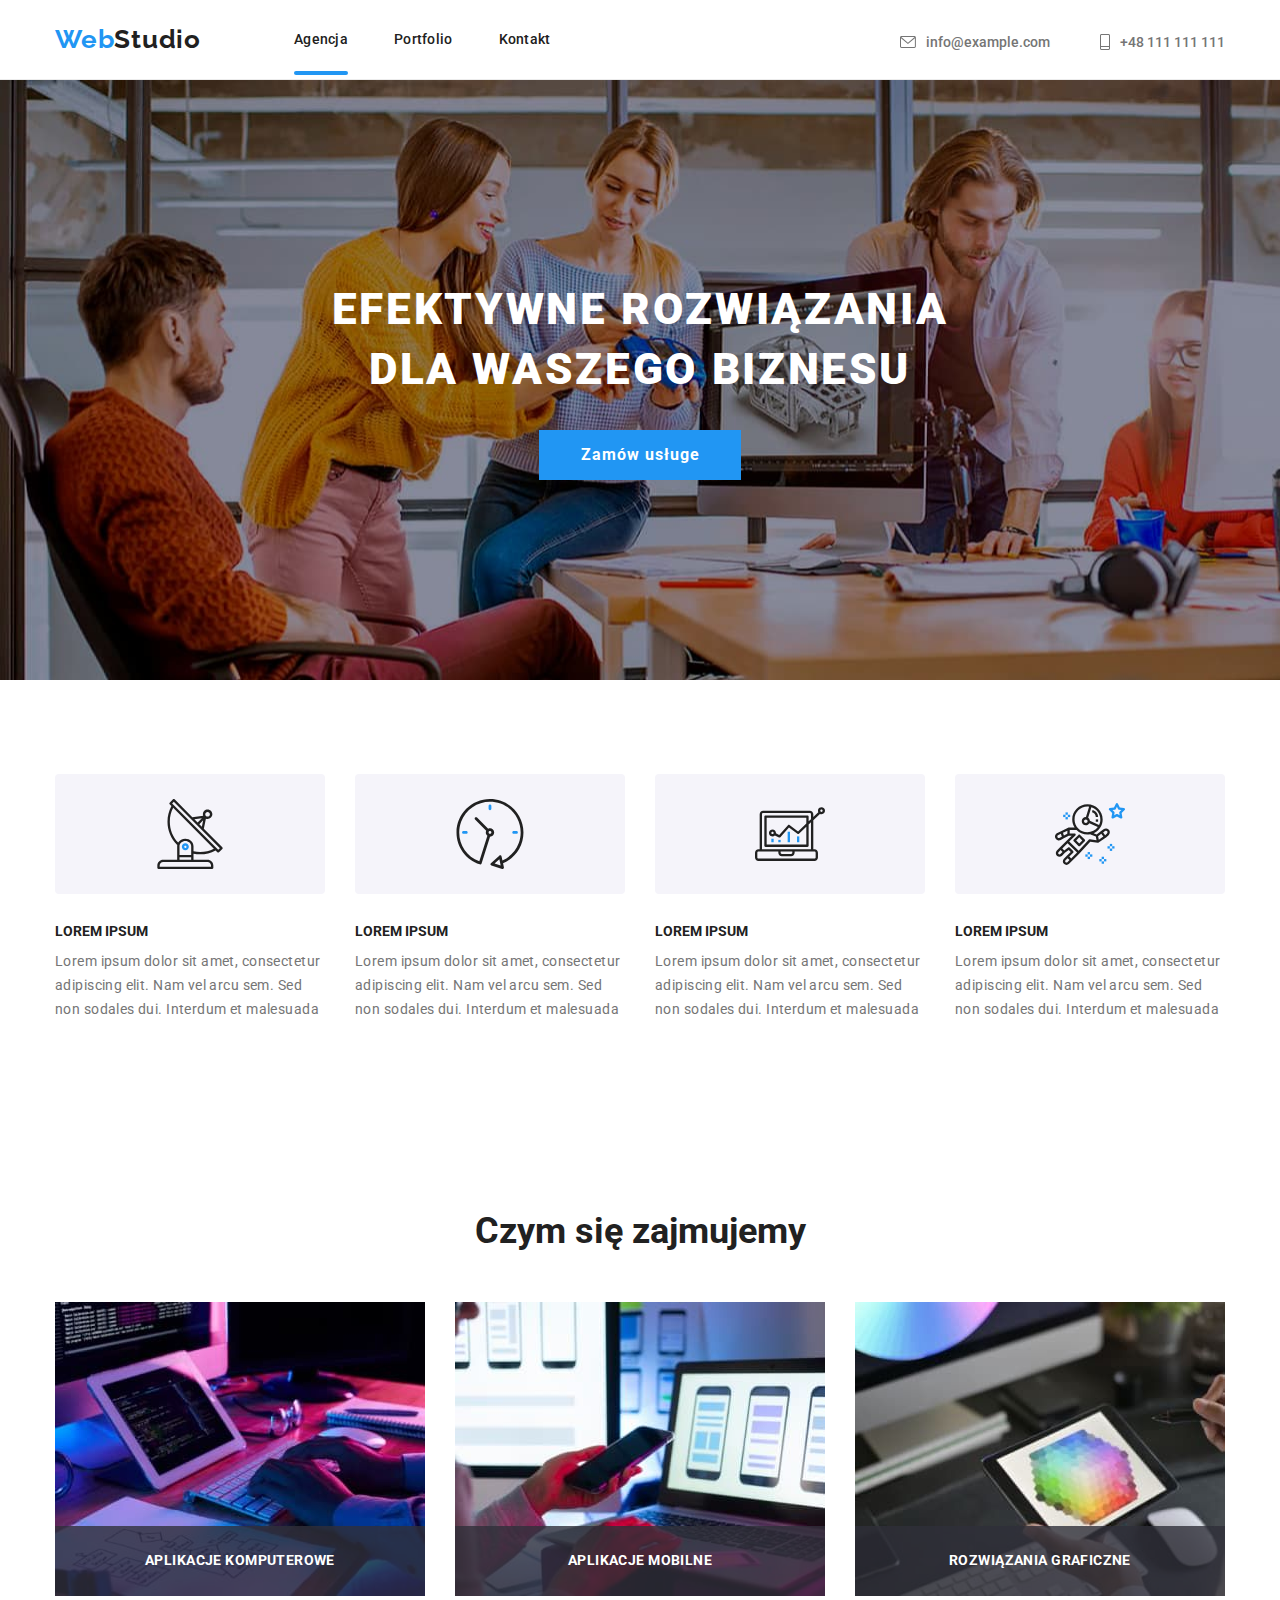
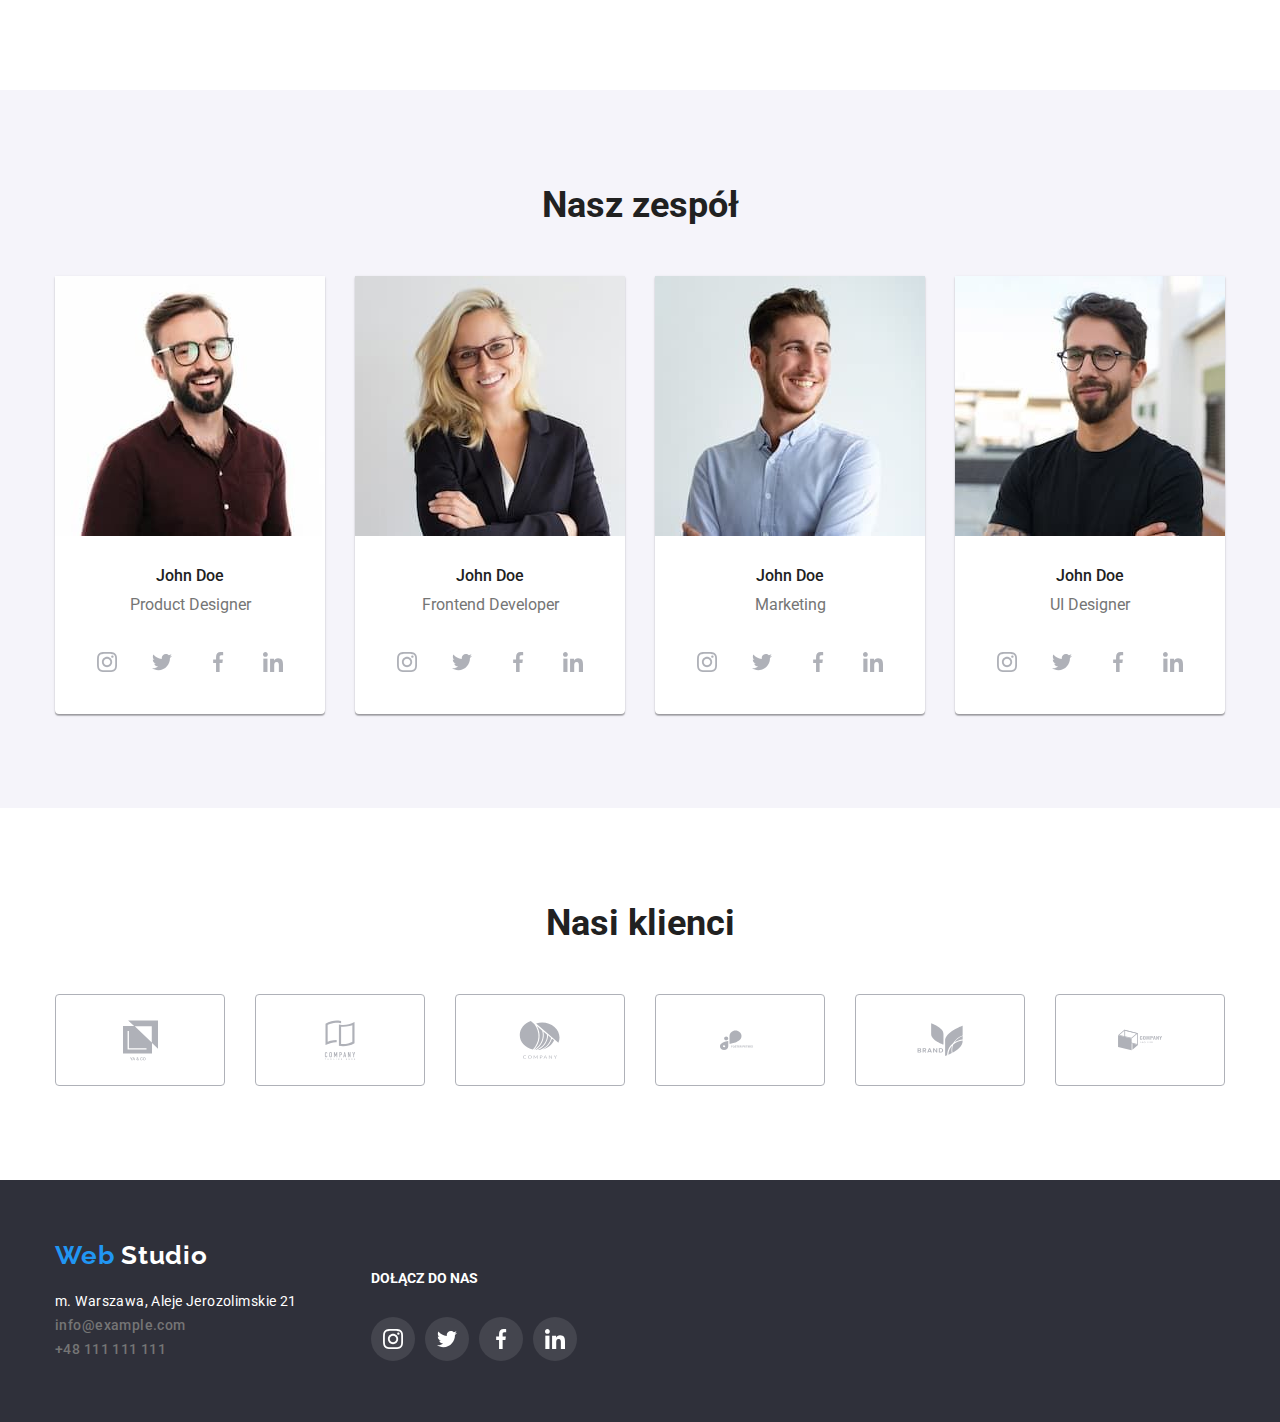
==== index.html @ 4b8a2b3c "Base to homework#6" ====
<!DOCTYPE html>
<html lang="pl">
  <head>
    <meta charset="UTF-8" />
    <meta http-equiv="X-UA-Compatible" content="IE=edge" />
    <meta name="viewport" content="width=device-width, initial-scale=1.0" />
    <title>Studio</title>
    <link rel="preconnect" href="https://fonts.googleapis.com" />
    <link rel="preconnect" href="https://fonts.gstatic.com" crossorigin />
    <link
      href="https://fonts.googleapis.com/css2?family=Raleway:wght@700&family=Roboto:wght@400;500;700;900&display=swap"
      rel="stylesheet"
    />
    <link
      rel="stylesheet"
      href="https://cdnjs.cloudflare.com/ajax/libs/modern-normalize/1.1.0/modern-normalize.min.css"
    />
    <link rel="stylesheet" href="./css/styles.css" />
  </head>
  <body>
    <header>
      <div class="container">
      <div class="menu-nav">
        <nav>
        <a href="./index.html" class="logo"
          >Web<span class="logo-1">Studio</span></a
        >
          <div>
            <ul class="header-link hl1">
              <li>
                <a href="./index.html" class="menu-nav-link underline">Agencja</a>
              </li>
              <li>
                <a href="./portfolio.html" class="menu-nav-link">Portfolio</a>
              </li>
              <li><a href="/" class="menu-nav-link">Kontakt</a></li>
            </ul>
          </div>
        </nav>
        <ul class="header-link hl2">
          <li>
            <a href="info@example.com" class="link envelope"><svg class="header-svg" width="16px" height="12px">
              <use xlink:href="./images/icons.svg#icon-envelope"></use>
            </svg>info@example.com</a>
          </li>
          <li>
            <a href="tel:+48111111111" class="link smartphone"><svg class="header-svg" width="10px" height="16px">
              <use xlink:href="./images/icons.svg#icon-smartphone"></use>
            </svg>+48 111 111 111</a>
          </li>
        </ul>
       </div>
    </header>
    <section class="section-1 section">
      <div class="container">
        <div class="h1-button">
          <h1 class="h1">EFEKTYWNE ROZWIĄZANIA DLA WASZEGO BIZNESU</h1>
         <button class="button" data-modal-open>Zamów usługe</button>
         </div>
      </div>
    </section>
    <main>
      <h2 class="hide">Przyjemnego dnia życzę</h2>
      <section class="section-2 section">
        <div class="container">
          <ul class="ul-display-1">
            <li class="li-display">
              <div class="lorem-svg">
              <svg width="70px" height="70px">
                <use xlink:href="./images/icons.svg#icon-antenna-1"></use>
              </svg>
            </div>
              <h3 class="h3">LOREM IPSUM</h3>
              <p class="lorem">
                Lorem ipsum dolor sit amet, consectetur adipiscing elit. Nam vel
                arcu sem. Sed non sodales dui. Interdum et malesuada
              </p>
            </li>
            <li class="li-display">
               <div class="lorem-svg">
              <svg width="70px" height="70px">
              <use xlink:href="./images/icons.svg#icon-clock-1"></use>
            </svg>
               </div>
              <h3 class="h3">LOREM IPSUM</h3>
              <p class="lorem">
                Lorem ipsum dolor sit amet, consectetur adipiscing elit. Nam vel
                arcu sem. Sed non sodales dui. Interdum et malesuada
              </p>
            </li>
            <li class="li-display">
                <div class="lorem-svg">
              <svg width="70px" height="70px">
              <use xlink:href="./images/icons.svg#icon-diagram-1"></use>
            </svg>
                </div>
              <h3 class="h3">LOREM IPSUM</h3>
              <p class="lorem">
                Lorem ipsum dolor sit amet, consectetur adipiscing elit. Nam vel
                arcu sem. Sed non sodales dui. Interdum et malesuada
              </p>
            </li>
            <li class="li-display">
                <div class="lorem-svg">
              <svg width="70px" height="70px">
              <use xlink:href="./images/icons.svg#icon-astronaut-1"></use>
            </svg>
                </div>
              <h3 class="h3">LOREM IPSUM</h3>
              <p class="lorem">
                Lorem ipsum dolor sit amet, consectetur adipiscing elit. Nam vel
                arcu sem. Sed non sodales dui. Interdum et malesuada
              </p>
            </li>
          </ul>
        </div>
      </section>
      <section class="section">
        <div class="container">
          <div>
            <h2 class="h2-font">Czym się zajmujemy</h2>
            <ul class="ul-display-2">
              <li>
                <img
                  class="foto"
                  src="./images/box1.jpg"
                  alt="Tworzenie strony internetowej"
                  width="370"
                  height="294"
                />
                <div class="label-background-color">
                <h3 class="label-color">Aplikacje komputerowe</h3>
              </li>
              <li>
                <img
                  class="foto"
                  src="./images/box2.jpg"
                  alt="Dostosowywanie strony dla użytkowników mobilnych"
                  width="370"
                  height="294"
                />
                <div class="label-background-color">
                <h3 class="label-color">Aplikacje mobilne</h3>
              </li>
              <li>
                <img
                  class="foto"
                  src="./images/box3.jpg"
                  alt="Tabela kodów kolorów html"
                  width="370"
                  height="294"
                />
                <div class="label-background-color">
                <h3 class="label-color">Rozwiązania graficzne</h3>
                </div>
              </li>
            </ul>
          </div>
        </div>
      </section>
      <section class="section-4 section">
        <div class="container">
          <div>
            <h2 class="h2-font">Nasz zespół</h2>
            <div class="we-container">
              <ul class="ul-display-2">
                <li class="shadow">
                  <img
                    class="foto"
                    src="./images/teamcard1.jpg"
                    alt="John Doe Product Designer"
                    width="270"
                    height="260"
                  />
                  <h3 class="we">John Doe</h3>
                  <p class="we-work">Product Designer</p>
                  <div class="we-svg">
                    <div class="svg-circle">
                  <svg width="20px" height="20px">
                <use xlink:href="./images/icons.svg#icon-instagram-2"></use>
              </svg></div>
               <div class="svg-circle">
                  <svg width="20px" height="20px">
                <use xlink:href="./images/icons.svg#icon-twitter-1"></use>
              </svg></div>
               <div class="svg-circle">
                  <svg width="20px" height="20px">
                <use xlink:href="./images/icons.svg#icon-facebook-1"></use>
              </svg></div>
               <div class="svg-circle">
                  <svg width="20px" height="20px">
                <use xlink:href="./images/icons.svg#icon-linkedin-1"></use>
              </svg></div>
                  </div>
                </li>
                <li class="shadow">
                  <img
                    class="foto"
                    src="./images/teamcard2.jpg"
                    alt="John Doe Frontend Developer"
                    width="270"
                    height="260"
                  />
                  <h3 class="we">John Doe</h3>
                  <p class="we-work">Frontend Developer</p>
                  <div class="we-svg">
                    <div class="svg-circle">
                  <svg width="20px" height="20px">
                <use xlink:href="./images/icons.svg#icon-instagram-2"></use>
              </svg></div>
               <div class="svg-circle">
                  <svg width="20px" height="20px">
                <use xlink:href="./images/icons.svg#icon-twitter-1"></use>
              </svg></div>
               <div class="svg-circle">
                  <svg width="20px" height="20px">
                <use xlink:href="./images/icons.svg#icon-facebook-1"></use>
              </svg></div>
               <div class="svg-circle">
                  <svg width="20px" height="20px">
                <use xlink:href="./images/icons.svg#icon-linkedin-1"></use>
              </svg></div>
                  </div>
                </li>
                              <li class="shadow">
                  <img
                    class="foto"
                    src="./images/teamcard3.jpg"
                    alt="John Doe Marketing"
                    width="270"
                    height="260"
                  />
                  <h3 class="we">John Doe</h3>
                  <p class="we-work">Marketing</p>
                  <div class="we-svg">
                    <div class="svg-circle">
                  <svg width="20px" height="20px">
                <use xlink:href="./images/icons.svg#icon-instagram-2"></use>
              </svg></div>
               <div class="svg-circle">
                  <svg width="20px" height="20px">
                <use xlink:href="./images/icons.svg#icon-twitter-1"></use>
              </svg></div>
               <div class="svg-circle">
                  <svg width="20px" height="20px">
                <use xlink:href="./images/icons.svg#icon-facebook-1"></use>
              </svg></div>
               <div class="svg-circle">
                  <svg width="20px" height="20px">
                <use xlink:href="./images/icons.svg#icon-linkedin-1"></use>
              </svg></div>
                  </div>
                </li>
                <li class="shadow">
                  <img
                    class="foto"
                    src="./images/teamcard4.jpg"
                    alt="John Doe UI Designer"
                    width="270"
                    height="260"
                  />
                  <h3 class="we">John Doe</h3>
                  <p class="we-work">UI Designer</p>
                  <div class="we-svg">
                    <div class="svg-circle">
                  <svg width="20px" height="20px">
                <use xlink:href="./images/icons.svg#icon-instagram-2"></use>
              </svg></div>
               <div class="svg-circle">
                  <svg width="20px" height="20px">
                <use xlink:href="./images/icons.svg#icon-twitter-1"></use>
              </svg></div>
               <div class="svg-circle">
                  <svg width="20px" height="20px">
                <use xlink:href="./images/icons.svg#icon-facebook-1"></use>
              </svg></div>
               <div class="svg-circle">
                  <svg width="20px" height="20px">
                <use xlink:href="./images/icons.svg#icon-linkedin-1"></use>
              </svg></div>
                  </div>
                </li>
              </ul>
            </div>
          </div>
        </div>
      </section>
      <section class="section">
        <div class="container">
          <div>
            <h2 class="h2-font">Nasi klienci</h2>
            <div class="wider">
            <ul class="our-clients">
              <li>
                <div class="frame">
                <svg width="41px" height="46.7px">
                  <use xlink:href="./images/icons.svg#icon-group-5"></use>
                </svg>
                </div>
              </li>
              <li>
                <div class="frame">
              <svg width="40px" height="52px">
              <use xlink:href="./images/icons.svg#icon-group-4"></use>
            </svg></div>
              </li>
              <li>
                <div class="frame">
              <svg width="43.46px" height="41.18px">
              <use xlink:href="./images/icons.svg#icon-group-3"></use>
            </svg>
                </div>
              </li>
              <li>
                <div class="frame">
                <svg width="84.44px" height="40.62px">
              <use xlink:href="./images/icons.svg#icon-group-2"></use>
            </svg>
                </div>
              </li>
            <li>
                <div class="frame">
              <svg width="62.54px" height="45.43px">
              <use xlink:href="./images/icons.svg#icon-group-1"></use>
            </svg>
                </div>
              </li>
            <li>
                <div class="frame">
              <svg width="93.79pxx" height="43.93px">
              <use xlink:href="./images/icons.svg#icon-group"></use>
            </svg></div>
              </li>
            </ul>
            </div>
          </div>
        </div>
      </section>
    </main>
    <footer>
      <div class="footer">
        <div class="container">
          <div class="footer-display">
            <div>
            <div class="footer-logo">
              <a href="./index.html" class="logo"
                >Web<span class="logo-2"> Studio</span></a
              >
            </div>
            <div>
              <address class="address">
                m. Warszawa, Aleje Jerozolimskie 21<br />
                <ul>
                  <li>
                    <a href="info@example.com" class="link">info@example.com</a>
                  </li>
                  <li>
                    <a href="tel:+48111111111" class="link">+48 111 111 111</a>
                  </li>
                </ul>
              </address>
            </div>
          </div>
          <div class="footer-socials">
            <h3 class="h3 logo-2">Dołącz do nas</h3>
            <div class="we-svg footer-sm">
                    <div class="svg-circle footer-svg">
                  <svg width="20px" height="20px">
                <use xlink:href="./images/icons.svg#icon-instagram-2"></use>
              </svg></div>
               <div class="svg-circle footer-svg">
                  <svg width="20px" height="20px">
                <use xlink:href="./images/icons.svg#icon-twitter-1"></use>
              </svg></div>
               <div class="svg-circle footer-svg">
                  <svg width="20px" height="20px">
                <use xlink:href="./images/icons.svg#icon-facebook-1"></use>
              </svg></div>
               <div class="svg-circle footer-svg">
                  <svg width="20px" height="20px">
                <use xlink:href="./images/icons.svg#icon-linkedin-1"></use>
              </svg></div>
                  </div>
                  </div>
          </div>
        </div>
      </div>
    </footer>
    <div class="backdrop is-hidden" data-modal>
      <div class="modal">
        <button class="modal-button" data-modal-close>
          <svg width="11px" height="11px">
              <use xlink:href="./images/icons.svg#icon-Vector"></use>
            </svg>
        </button>
      </div>
    </div>
    <script src="./js/modal.js"></script>
  </body>
</html>
---- css/styles.css ----
:root {
  --main-color: #212121;
  --accent-color: #2196f3;
  --less-i-tex: #757575;
  --background: #ffffff;
  --portfolio-button: #f5f4fa;
  --our-clients: #afb1b8;
  --footer-color: #2f303a;
}

* {
  margin: 0;
  padding: 0;
}

body {
  font-family: "Roboto", sans-serif;
  color: var(--main-color);
  background: var(--background);
}

.container {
  box-sizing: border-box;
  max-width: 1200px;
  padding: 0 15px;
  display: flex;
  width: 100%;
  margin: 0 auto;
}

.section {
  padding-top: 94px;
  padding-bottom: 94px;
}

header {
  padding-top: 24px;
  padding-bottom: 25px;
  border-bottom: 1px solid #ececec;
}

.menu-nav {
  width: 100%;
  display: flex;
  justify-content: space-between;
  align-items: center;
}

nav {
  display: flex;
  align-items: center;
}

.header-link {
  display: flex;
  align-items: center;
  padding: 0;
  flex-grow: 0;
}

.hl1 {
  gap: 46px;
  flex-grow: 3;
  justify-content: flex-start;
}

.hl2 {
  gap: 50px;
  flex-grow: 0;
  justify-content: flex-end;
}

.header-svg {
  margin-right: 10px;
}

.envelope,
.smartphone {
  fill: var(--less-i-tex);
  display: inline-flex;
  justify-content: center;
  align-items: center;
}

.envelope::before,
.smartphone::before {
  fill: var(--less-i-tex);
  content: "";
}

.envelope:hover,
.smartphone:hover,
.envelope:focus,
.smartphone:focus {
  stroke: var(--accent-color);
}

.menu-nav-link {
  text-decoration: none;
  color: var(--main-color);
  font-size: 14px;
  line-height: 1.17;
  font-weight: 500;
  letter-spacing: 0.02em;
  transition-duration: 250ms;
  transition-timing-function: cubic-bezier(0.4, 0, 0.2, 1);
}

.menu-nav-link:hover,
.menu-nav-link:focus {
  color: var(--accent-color);
}

.underline {
  position: relative;
}

.underline::after {
  content: "";
  position: absolute;
  width: 100%;
  height: 4px;
  border-radius: 2px;
  background-color: var(--accent-color);
  bottom: -28px;
  left: 0;
}

ul {
  list-style-type: none;
}

.section-1 {
  padding: 200px 0;
  background-image: linear-gradient(
    to bottom,
    var(--background),
    var(--our-clients)
  );
  background-image: url(../images/ImgHeader.jpg);
  max-width: 1600px;
  margin: auto;
}

.h1-button {
  width: 100%;
  display: flex;
  justify-content: center;
  align-items: center;
  flex-direction: column;
  text-align: center;
}

.h1 {
  font-weight: 900;
  font-size: 44px;
  line-height: 1.36;
  letter-spacing: 0.06em;
  font-family: inherit;
  text-transform: uppercase;
  color: var(--background);
  margin: 0;
  padding-bottom: 30px;
  max-width: 696px;
}

.button {
  background: var(--accent-color);
  color: var(--background);
  font-family: "Roboto", sans-serif;
  font-weight: 700;
  font-size: 16px;
  line-height: 1.86;
  cursor: pointer;
  letter-spacing: 0.06em;
  border: 0;
  padding: 10px 41px 10px 42px;
  transition-duration: 250ms;
  transition-timing-function: cubic-bezier(0.4, 0, 0.2, 1);
}

.button:hover,
.button:focus {
  color: var(--accent-color);
}

.link {
  color: var(--less-i-tex);
  text-decoration: none;
  font-size: 14px;
  line-height: 1.17;
  font-weight: 500;
  transition-duration: 250ms;
  transition-timing-function: cubic-bezier(0.4, 0, 0.2, 1);
}

.link:hover,
.link:focus {
  color: var(--accent-color);
}

.link:visited {
  color: var(--less-i-tex);
}

.hide {
  display: none;
}

.section-2 {
  display: flex;
  flex-direction: row;
  justify-content: space-evenly;
}

.ul-display-1 {
  display: flex;
  gap: 30px;
  padding: 0;
  margin: 0;
}

.li-display {
  flex-basis: calc((100% - 20px) / 4);
  padding: 0;
}

.lorem-svg {
  padding-top: 25px;
  padding-bottom: 25px;
  background-color: var(--portfolio-button);
  border-radius: 4px;
  display: flex;
  flex-direction: row;
  justify-content: center;
}

.ul-display-2 {
  display: flex;
  align-items: flex-start;
  justify-content: space-between;
  gap: 30px;
  padding-left: 0;
}
.ul-display-2 > li {
  position: relative;
}

.foto {
  display: block;
}

.label-background-color {
  background-color: rgba(47, 48, 58, 0.8);
  width: 370px;
  height: 70px;
  position: absolute;
  bottom: 0;
  left: 0;
  right: 0;
}

.label-color {
  font-style: normal;
  font-weight: 700;
  font-size: 14px;
  line-height: 1.14;
  text-align: center;
  letter-spacing: 0.03em;
  text-transform: uppercase;
  color: var(--background);
  padding-block: 27px;
}

.shadow {
  background: var(--background);
  box-shadow: 0px 1px 3px rgba(0, 0, 0, 0.12), 0px 1px 1px rgba(0, 0, 0, 0.14),
    0px 2px 1px rgba(0, 0, 0, 0.2);
  border-radius: 0px 0px 4px 4px;
}

.h3 {
  font-weight: 700;
  font-size: 14px;
  line-height: 1.14;
  text-transform: uppercase;
  color: var(--main-color);
  padding-bottom: 10px;
  padding-top: 30px;
}

.lorem {
  font-size: 14px;
  line-height: 1.71;
  color: var(--less-i-tex);
  letter-spacing: 0.03em;
  flex-wrap: wrap;
}

.h2-font {
  font-size: 36px;
  line-height: 1.17;
  font-weight: 700;
  color: var(--main-color);
  padding-bottom: 50px;
  display: flex;
  justify-content: center;
}

.section-4 {
  background: #f5f4fa;
}

.we-container {
  display: flex;
  justify-content: space-between;
  align-items: center;
}

.we {
  font-weight: 500;
  font-size: 16px;
  line-height: 1.19;
  color: var(--main-color);
  display: flex;
  justify-content: center;
  padding-top: 30px;
}

.we-work {
  font-size: 16px;
  line-height: 1.19;
  color: var(--less-i-tex);
  display: flex;
  justify-content: center;
  padding-top: 10px;
  padding-bottom: 10px;
}

.we-svg {
  display: flex;
  flex-direction: row;
  justify-content: space-between;
  padding: 16px 30px 30px 30px;
}

.svg-circle {
  border-radius: 50%;
  width: 44px;
  height: 44px;
  background-color: var(--background);
  display: flex;
  justify-content: center;
  align-items: center;
  fill: var(--our-clients);
  transition-duration: 250ms;
  transition-timing-function: cubic-bezier(0.4, 0, 0.2, 1);
}

.svg-circle:focus,
.svg-circle:hover {
  fill: var(--background);
  background-color: var(--accent-color);
}

.our-clients {
  display: flex;
  justify-content: space-between;
  align-items: center;
}

.wider {
  width: 1170px;
}
.frame {
  width: 170px;
  height: 92px;
  border: 1px solid var(--our-clients);
  border-radius: 4px;
  fill: var(--our-clients);
  display: flex;
  justify-content: center;
  align-items: center;
  background-color: var(--background);
  transition-duration: 250ms;
  transition-timing-function: cubic-bezier(0.4, 0, 0.2, 1);
}

.frame:focus,
.frame:hover {
  fill: var(--accent-color);
  border: 1px solid var(--accent-color);
}

.footer {
  background-color: var(--footer-color);
  padding-top: 60px;
  padding-bottom: 60px;
}

.logo {
  font-family: "Raleway";
  font-weight: 700;
  font-size: 26px;
  line-height: 1.17;
  text-decoration: none;
  color: var(--accent-color);
  letter-spacing: 0.03em;
  margin-right: 93px;
}

.logo-1 {
  color: var(--main-color);
}

.logo-2 {
  color: var(--background);
}

.logo:visited {
  color: var(--accent-color);
}

.footer-logo {
  padding-bottom: 20px;
}

.address {
  font-size: 14px;
  line-height: 1.71;
  font-style: normal;
  color: var(--background);
  letter-spacing: 0.03em;
}

.address > ul {
  padding: 0;
  margin: 9 0 0 0;
}

.footer-svg {
  background-color: rgba(255, 255, 255, 0.1);
  fill: var(--background);
  transition-duration: 250ms;
  transition-timing-function: cubic-bezier(0.4, 0, 0.2, 1);
}

.footer-svg:focus,
.footer-svg:hover {
  fill: var(--background);
  background-color: var(--accent-color);
}

.footer-display {
  display: flex;
  align-items: center;
}

.footer-socials {
  justify-content: flex-start;
  margin-left: 70px;
  width: 206px;
}

.footer-sm {
  padding: 20px 0 0 0;
  display: flex;
  justify-content: space-between;
}

.backdrop {
  position: fixed;
  left: 0;
  top: 0;
  width: 100%;
  height: 100%;
  background-color: rgba(0, 0, 0, 0.1);
  transition: transform 0.25s;
  display: flex;
}

.modal {
  width: 528px;
  height: 581px;
  background-color: var(--background);
  margin: auto;
  box-shadow: 0px 1px 3px rgba(0, 0, 0, 0.12), 0px 1px 1px rgba(0, 0, 0, 0.14),
    0px 2px 1px rgba(0, 0, 0, 0.2);
  border-radius: 4px;
  position: relative;
}

.modal-button {
  position: absolute;
  top: 8px;
  right: 8px;
  width: 30px;
  height: 30px;
  background-color: var(--background);
  border: 1px solid rgba(0, 0, 0, 0.1);
  border-radius: 50%;
  cursor: pointer;
}

.is-hidden {
  transform: translateY(-100%);
  opacity: 0;
  visibility: hidden;
  pointer-events: none;
}

.ul-button {
  display: flex;
  align-content: center;
  justify-content: center;
  gap: 8px;
  width: 100%;
  padding-top: 94px;
  margin: 0;
}

.portfolio-button {
  color: var(--main-color);
  background: var(--portfolio-button);
  border-radius: 4px;
  border-color: var(--portfolio-button);
  cursor: pointer;
  font-weight: 500;
  line-height: 1.62;
  text-align: center;
  letter-spacing: 0.03em;
  padding: 6px 22px;
  transition-duration: 250ms;
  transition-timing-function: cubic-bezier(0.4, 0, 0.2, 1);
}

.portfolio-button:hover,
.portfolio-button:focus {
  background: var(--accent-color);
  color: #ffffff;
  box-shadow: 0px 1px 3px rgba(0, 0, 0, 0.12), 0px 1px 1px rgba(0, 0, 0, 0.14),
    0px 2px 1px rgba(0, 0, 0, 0.2);
}

.ul-main-portfolio {
  display: flex;
  flex-wrap: wrap;
  gap: 30px;
  padding: 0;
  margin: 0;
  box-sizing: border-box;
}

.border-main-portfolio {
  background: var(--background);
  border: 1px solid #eeeeee;
  border-top: 0;
  padding: 20px 24px;
  transition-duration: 250ms;
  transition-timing-function: cubic-bezier(0.4, 0, 0.2, 1);
  box-sizing: border-box;
}

.border-main-portfolio:hover,
.border-main-portfolio:focus {
  background: var(--background);
  border: 1px solid #eeeeee;
  box-shadow: 0px 1px 1px rgba(0, 0, 0, 0.12), 0px 4px 4px rgba(0, 0, 0, 0.06),
    1px 4px 6px rgba(0, 0, 0, 0.16);
  box-sizing: border-box;
}

.li-main-portfolio {
  flex-basis: calc((100% - 60px) / 3);
}

.portfolio-img {
  display: block;
}

.portfolio-overlay {
  position: relative;
  overflow: hidden;
}

.overlay {
  background-color: rgba(33, 150, 243, 0.9);
  box-shadow: 0px 1px 3px rgba(0, 0, 0, 0.12), 0px 1px 1px rgba(0, 0, 0, 0.14),
    0px 2px 1px rgba(0, 0, 0, 0.2);
  top: 0;
  position: absolute;
  cursor: pointer;
  transform: translateY(100%);
  transition-duration: 250ms;
  transition-timing-function: cubic-bezier(0.4, 0, 0.2, 1);
  width: 100%;
  height: 100%;
  display: flex;
  justify-content: center;
  align-items: center;
}

.overlay p {
  font-family: "Roboto";
  font-style: normal;
  font-weight: 400;
  font-size: 18px;
  line-height: 1.56;
  letter-spacing: 0.03em;
  color: var(--background);
  padding-left: 24px;
}

.li-main-portfolio:hover .overlay {
  transform: translateY(0);
}

.portfolio-h3 {
  font-weight: 700;
  font-size: 18px;
  line-height: 2;
  color: var(--main-color);
  letter-spacing: 0.06em;
  margin: 0;
}

.portfolio-p {
  font-size: 16px;
  line-height: 1.86;
  color: var(--less-i-tex);
  letter-spacing: 0.03em;
  margin: 0;
}
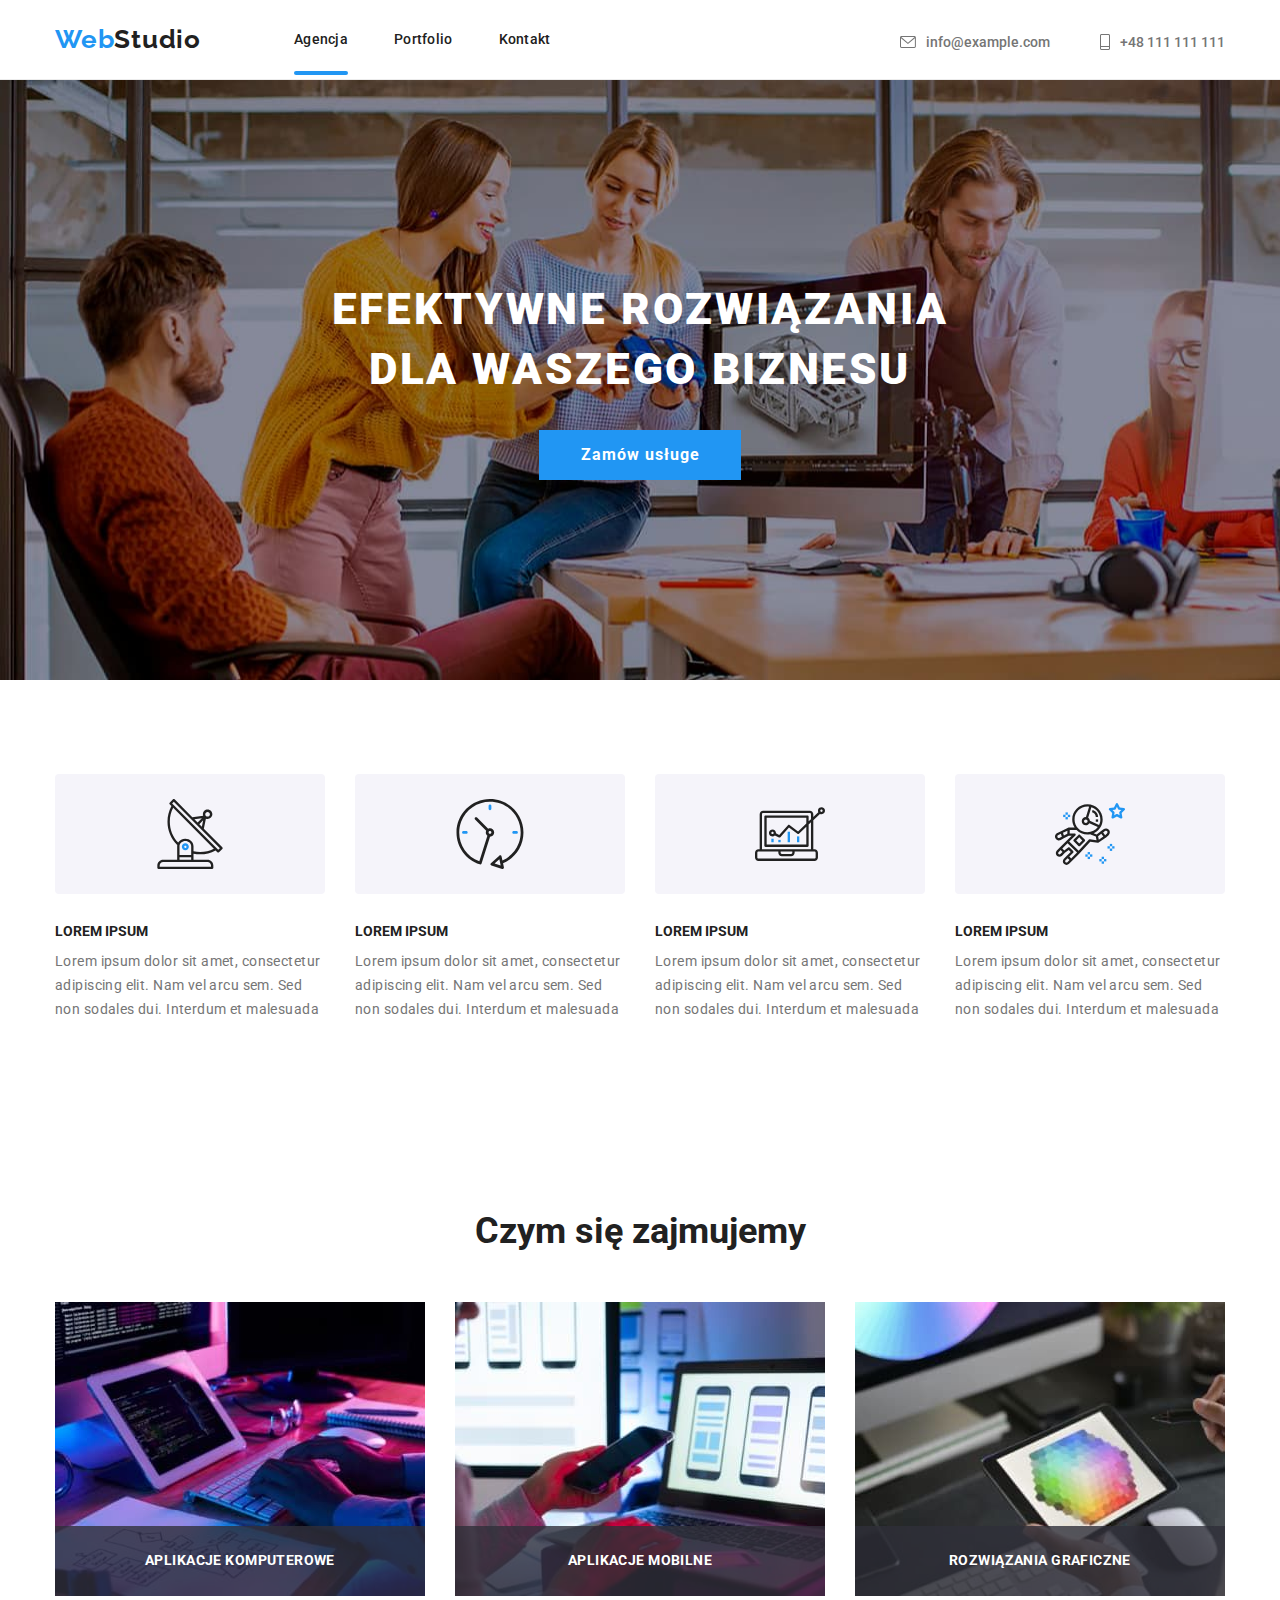
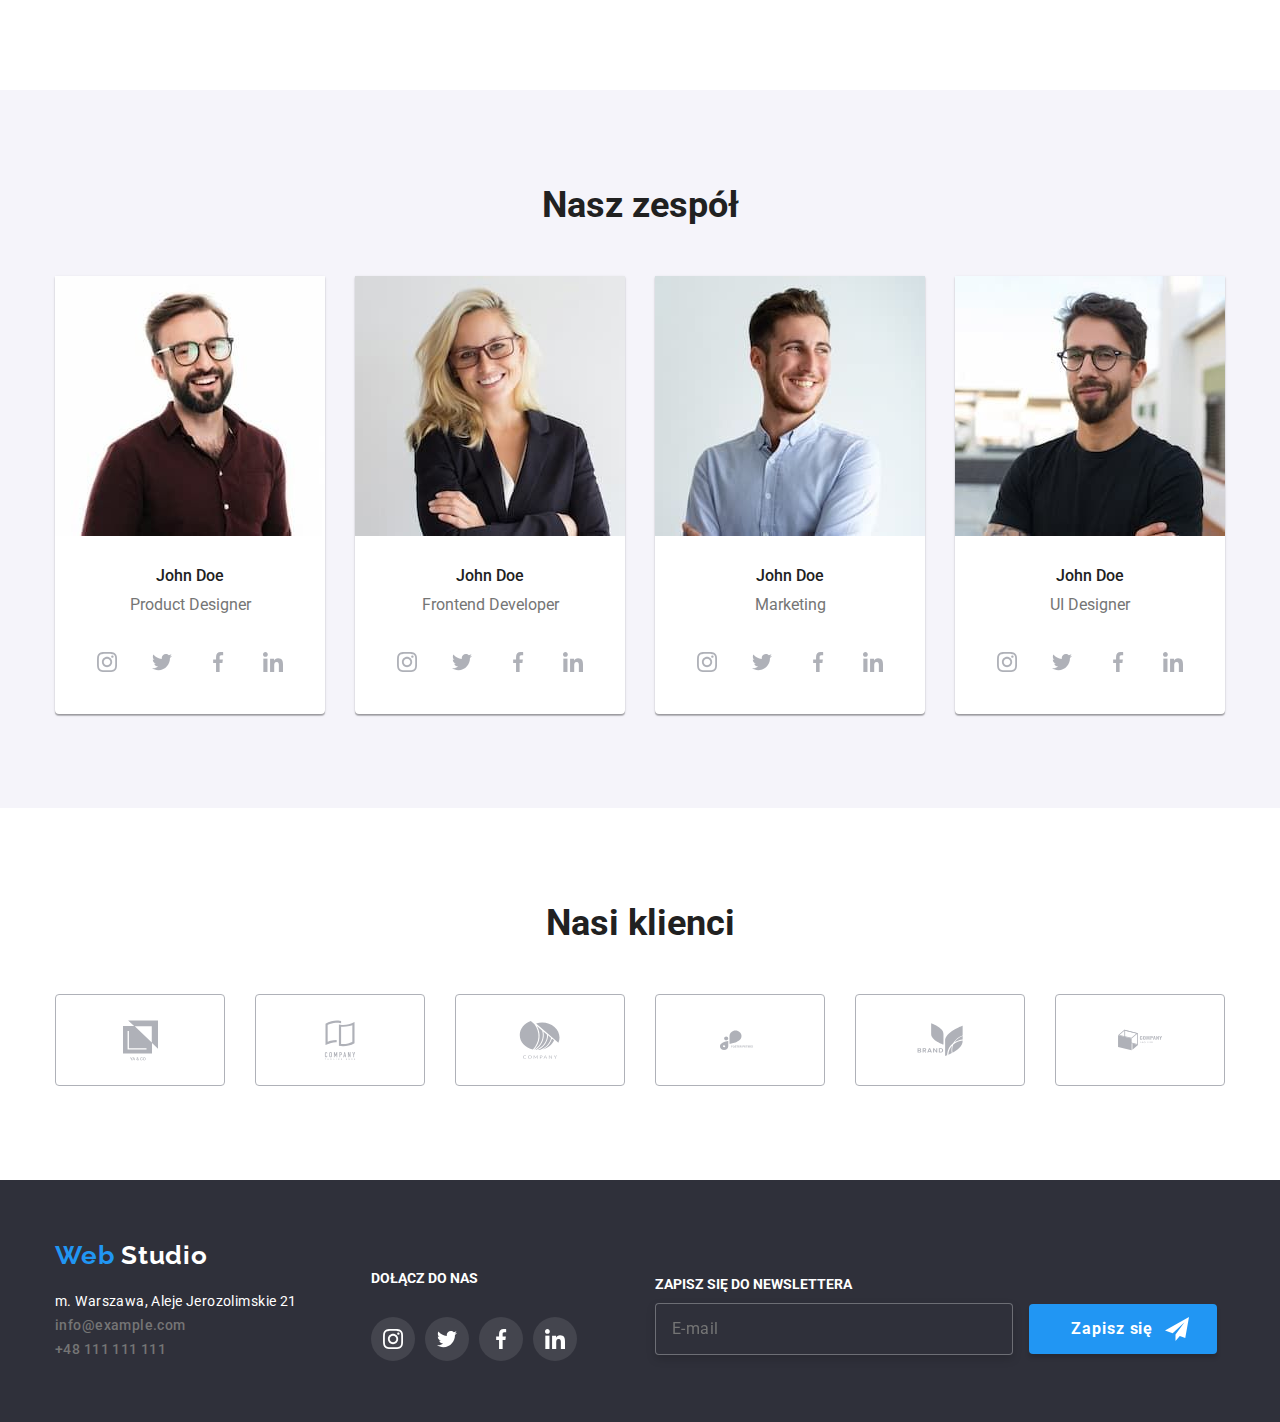
==== commit 0a447e49: "Newsletter" ====
--- a/index.html
+++ b/index.html
@@ -360,10 +360,10 @@
                 </ul>
               </address>
             </div>
-          </div>
-          <div class="footer-socials">
-            <h3 class="h3 logo-2">Dołącz do nas</h3>
-            <div class="we-svg footer-sm">
+            </div>
+            <div class="footer-socials">
+              <h3 class="h3 logo-2">Dołącz do nas</h3>
+              <div class="we-svg footer-sm">
                     <div class="svg-circle footer-svg">
                   <svg width="20px" height="20px">
                 <use xlink:href="./images/icons.svg#icon-instagram-2"></use>
@@ -380,8 +380,19 @@
                   <svg width="20px" height="20px">
                 <use xlink:href="./images/icons.svg#icon-linkedin-1"></use>
               </svg></div>
-                  </div>
-                  </div>
+              </div>
+            </div>
+            <div class="newsletter">
+              <form>
+              <h3 class="h3 logo-2">Zapisz się do newslettera</h3>
+              <form name="signup_form" autocomplete="on" novalidate>
+                <label for="user_email"></label>
+                  <input class="email-input" type="email" name="email" id="user_email" placeholder="E-mail"/>
+              <button class="send" type="submit">Zapisz się<svg class="footer-svg-2" width="24px" height="24px">
+              <use xlink:href="./images/icons.svg#icon-send"></use>
+            </svg></button>
+            </form>
+            </div>
           </div>
         </div>
       </div>
--- a/css/styles.css
+++ b/css/styles.css
@@ -468,6 +468,69 @@
   justify-content: space-between;
 }
 
+.newsletter {
+  margin-left: 78px;
+  justify-content: flex-start;
+  width: 570px;
+  display: flex;
+  outline: 0;
+}
+
+.send {
+  background-color: var(--accent-color);
+  color: var(--background);
+  font-family: "Roboto", sans-serif;
+  font-weight: 700;
+  font-size: 16px;
+  letter-spacing: 0.06em;
+  border: 0;
+  line-height: 1.88;
+  display: inline-flex;
+  align-items: center;
+  text-align: center;
+  cursor: pointer;
+  border: 0;
+  padding: 10px 28px 10px 42px;
+  transition-duration: 250ms;
+  transition-timing-function: cubic-bezier(0.4, 0, 0.2, 1);
+  box-shadow: 0px 4px 4px rgba(0, 0, 0, 0.15);
+  border-radius: 4px;
+}
+
+.footer-svg-2 {
+  margin-left: 12px;
+}
+
+.send::after {
+  content: "";
+}
+
+.email-input {
+  background-color: var(--footer-color);
+  border: 1px solid rgba(255, 255, 255, 0.3);
+  filter: drop-shadow(0px 4px 4px rgba(0, 0, 0, 0.15));
+  border-radius: 4px;
+  transition-duration: 250ms;
+  transition-timing-function: cubic-bezier(0.4, 0, 0.2, 1);
+  font-style: normal;
+  font-weight: 400;
+  font-size: 16px;
+  line-height: 1.25;
+  display: inline-flex;
+  align-items: center;
+  letter-spacing: 0.03em;
+  color: rgba(255, 255, 255, 0.6);
+  padding-block: 15px;
+  padding-left: 16px;
+  margin-right: 12px;
+  width: 358px;
+}
+
+.email-input:hover,
+.email-input:focus {
+  border-color: var(--accent-color);
+}
+
 .backdrop {
   position: fixed;
   left: 0;
